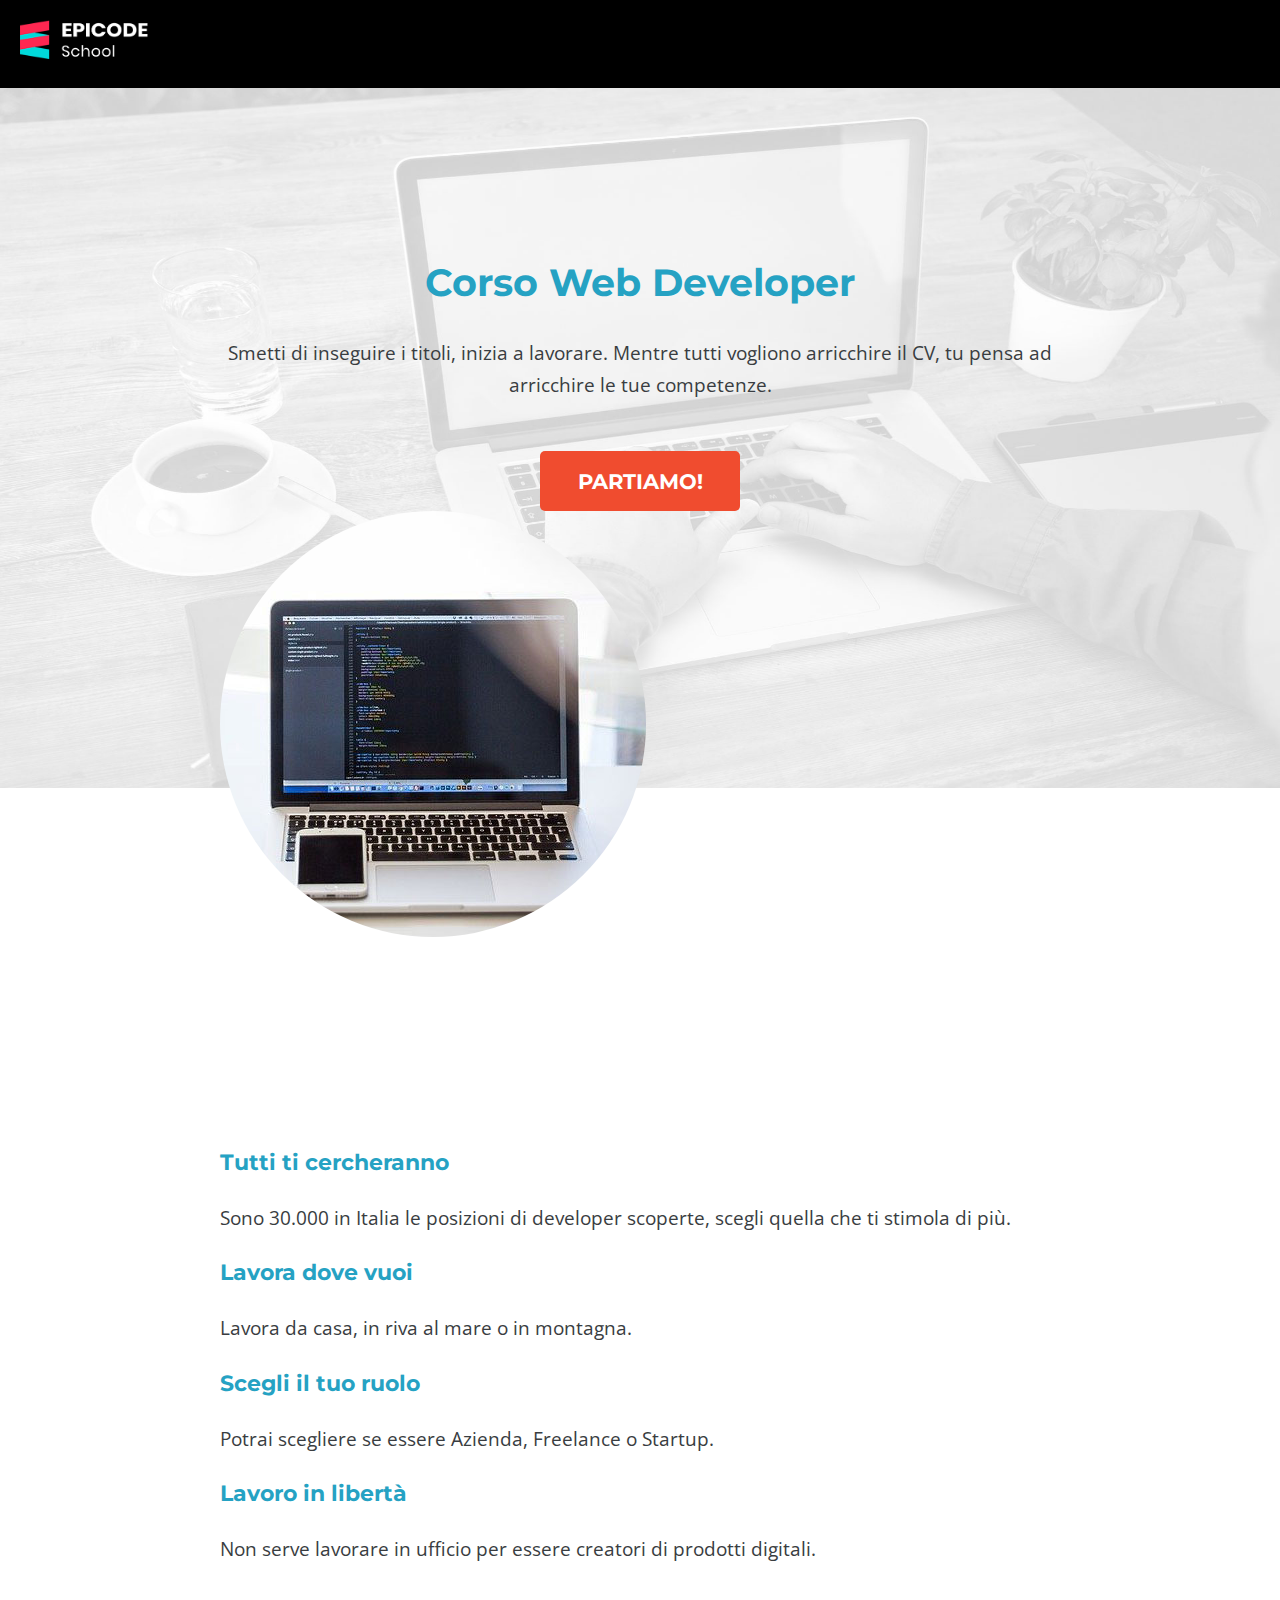
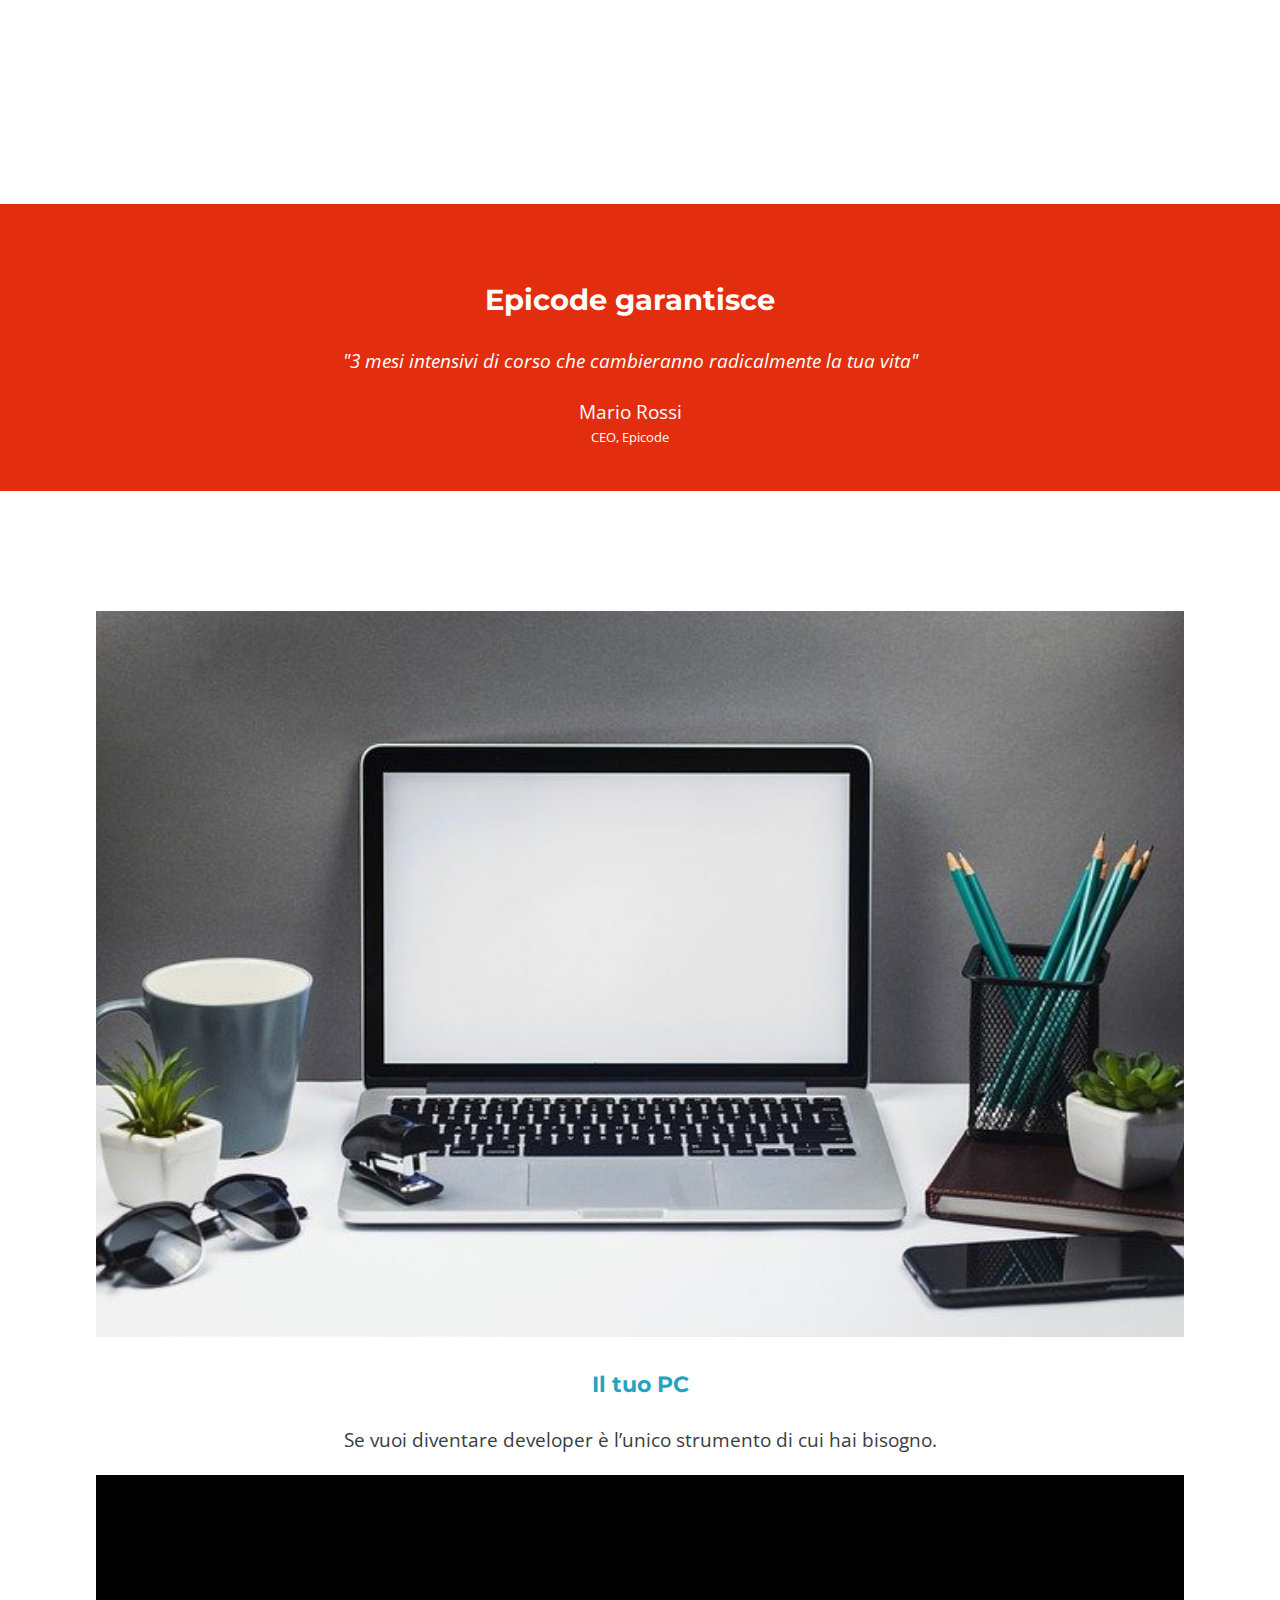
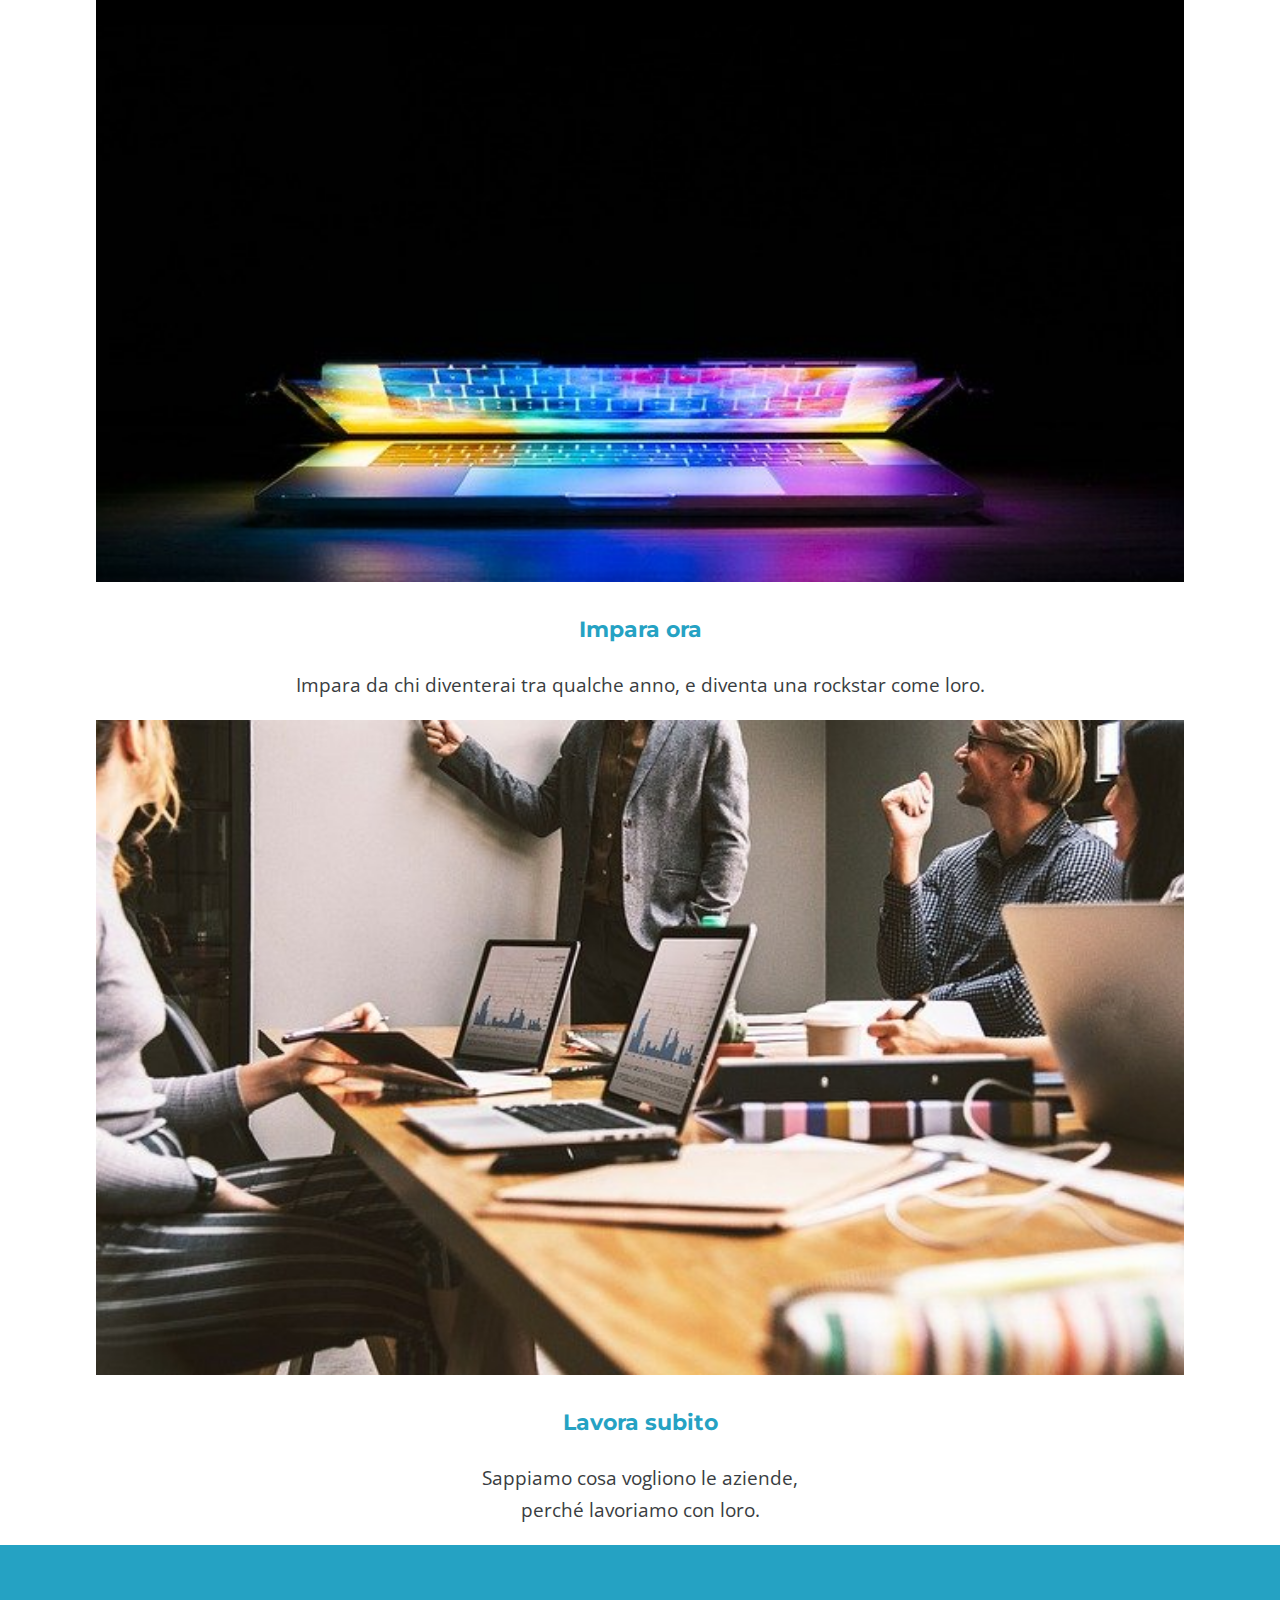
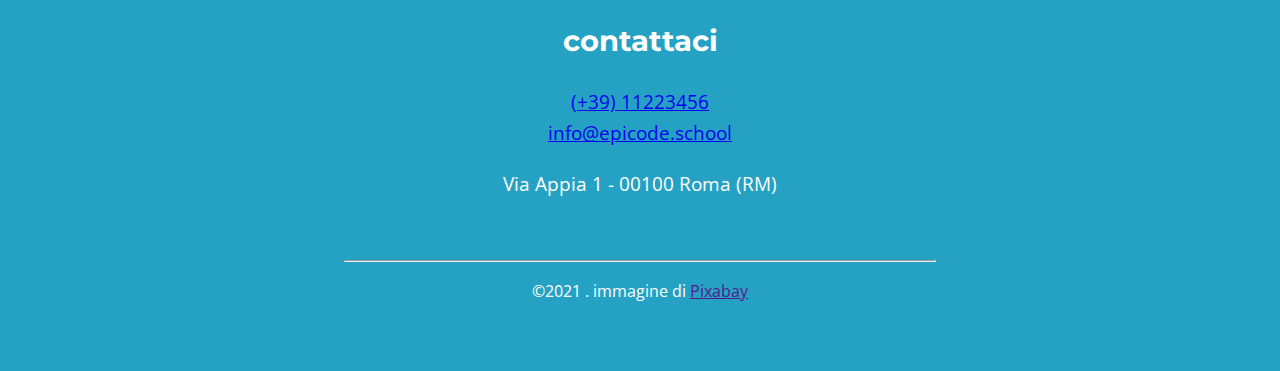
==== projetto desktop/index.descktop.html @ b2435484 "projetto mobile" ====
<!DOCTYPE html>
<html lang="en">

<head>
  <meta charset="UTF-8">
  <meta name="viewport" content="width=device-width, initial-scale=1.0">
  <title>Corso Web Developer - Epicode school</title>

  <!-- ////google font -->

  <link rel="preconnect" href="https://fonts.googleapis.com">
  <link rel="preconnect" href="https://fonts.gstatic.com" crossorigin>
  <link href="https://fonts.googleapis.com/css2?family=Montserrat:wght@600;700&display=swap" rel="stylesheet">

  <link rel="preconnect" href="https://fonts.googleapis.com">
  <link rel="preconnect" href="https://fonts.gstatic.com" crossorigin>
  <link
    href="https://fonts.googleapis.com/css2?family=Open+Sans:ital,wght@0,400;0,500;0,600;0,700;0,800;1,400;1,500&display=swap"
    rel="stylesheet">

  <!-- /////font awesome -->

  <link rel="stylesheet" href="https://cdnjs.cloudflare.com/ajax/libs/font-awesome/6.4.2/css/all.min.css"
    integrity="sha512-z3gLpd7yknf1YoNbCzqRKc4qyor8gaKU1qmn+CShxbuBusANI9QpRohGBreCFkKxLhei6S9CQXFEbbKuqLg0DA=="
    crossorigin="anonymous" referrerpolicy="no-referrer" />

  <link rel="stylesheet" href="assets/css/reset.css">
  <link rel="stylesheet" href="assets/css/style.css">

</head>

<body>

  <header>
    <img src="assets/img/logo.png" alt="logoepicde" id="logo">
  </header>
  <main>

    <div id="prmdiv">
      <div id="secdiv">

        <h1>Corso Web Developer</h2>
          <p id="primop">
            Smetti di inseguire i titoli, inizia a lavorare. Mentre tutti vogliono arricchire il CV, tu pensa ad
            arricchire le tue competenze.
          </p>
          <br>
          <input type="button" value="PARTIAMO!" id="b">
      </div>
      <section>
        <img src="assets/img/notebook.jpg" alt="notebook" id="notebook">

        <h3 id="secm">Tutti ti cercheranno
        </h3>
        <p>
          Sono 30.000 in Italia le posizioni di developer scoperte, scegli quella che ti stimola di più.
        </p>
      
        <h3>
          Lavora dove vuoi
        </h3>
        <p>
          Lavora da casa, in riva al mare o in montagna.
        </p>
       
        <h3>Scegli il tuo ruolo</h3>
        <p>Potrai scegliere se essere Azienda, Freelance o Startup.</p>

        <h3>
          Lavoro in libertà
        </h3>
        <p>Non serve lavorare in ufficio per essere creatori di prodotti digitali.</p>
      </section>

    </div>

  </main>
  <aside>
    <section id="sec2">
      <h2 id="sech">Epicode garantisce</h2>

        <p>
          <i>"3 mesi intensivi di corso che cambieranno radicalmente la tua vita"</i>
        </p>
        <p id="sec2p">Mario Rossi</p>
        <p id="secp">CEO, Epicode</p>
    </section>
    <section id="sec3">
      <div>
        <img src="assets/img/foto1.jpg" alt="desk"
        id="desck">
        <h3>Il tuo PC</h3>
        <p>Se vuoi diventare developer è l’unico strumento di cui hai bisogno.</p>
      </div>
      <div>
        <img src="assets/img/foto2.jpg" alt="laptop" id="desck">
        <h3>Impara ora</h3>
        <p>
          Impara da chi diventerai tra qualche anno, e diventa una rockstar come loro.
        </p>
      </div>
      <div>
        <img src="assets/img/foto3.jpg" alt="reunione" id="desck">
        <h3>Lavora subito</h3>
        <p> Sappiamo cosa vogliono le aziende,<br>perché lavoriamo con loro.</p>
      </div>
    </section>
  </aside>
  <footer>
    <h2 id="sech">contattaci</h2>
 
      <adress>
        <a href="3397164760"><i class="fa fa-phone-square" aria-hidden="true"></i>
           (+39) 11223456</a><br>
        <a href="achrafelabdllaoui2@gmail.com"> <i class="fa fa-envelope" aria-hidden="true"></i>
           info@epicode.school</a>
        <p><i class="fa fa-external-link-square" aria-hidden="true"></i>
           Via Appia 1 - 00100 Roma (RM)</p>
      </adress>
      <br>

    <hr>

    <p id="pfoot">
      ©2021 . immagine di <a href="">Pixabay</a>
    </p>

  </footer>
</body>

</html>
---- projetto desktop/assets/css/style.css ----
/* Your styles here */
header{
  background-color: black;
  padding: 20px;
 }


 /* ////main/////// */
 main{
  padding: 200px;

  background-image: url(../img/banner.jpg);
  background-size: 100% 700px;
  background-repeat: no-repeat;
 }
 #secdiv{
  text-align: center;
 }
 
 #logo{
   width: 10vw;
 }

 #prmdiv{
  padding: 20px;
 }

 #secdiv{

  margin-top: -80px;
 }

 h1,h2,h3,h4,h5{
  font-family: 'Montserrat', sans-serif ;
  color: #25a2c3 ;
  line-height: 1.5;
  font-weight: bold;
 }



 #b{
  background-color: #f04c2f ;
  color: white;
  font-family: 'Montserrat', sans-serif;
  font-size: 1.3rem;
  font-weight: bold;
  border: none;
  border-radius: 5px;
  width: 200px;
  height: 60px;
 }

#secm{
 margin-top: 200px;
 }


 #notebook{
  border-radius: 350px;
 }

 #secp{
  margin-top: -20px;
 }

 /* ///////aside///// */

 #sec2{
  background-color: #e22d0e;
  color: white;
  padding-top: 50px;
  padding-left: 30px;
  padding-right: 50px;
  padding-bottom: 30px;
  text-align: center;
  margin-bottom: 40px;
 }

 #sech{
  color: white;


 }

#secp{
font-size: small;
}

#sec3{
  padding-top: 80px;

  text-align: center;
}

#desck{
  width: 85vw;
  border: #dee1e3;
}

/* //////////footer///// */

footer{
  background-color: #25a2c3;
  text-align: center;
  color: white;
padding: 50px;
}

hr{
  width: 50%;
}
 #pfoot{
  font-size: 1rem;
 }
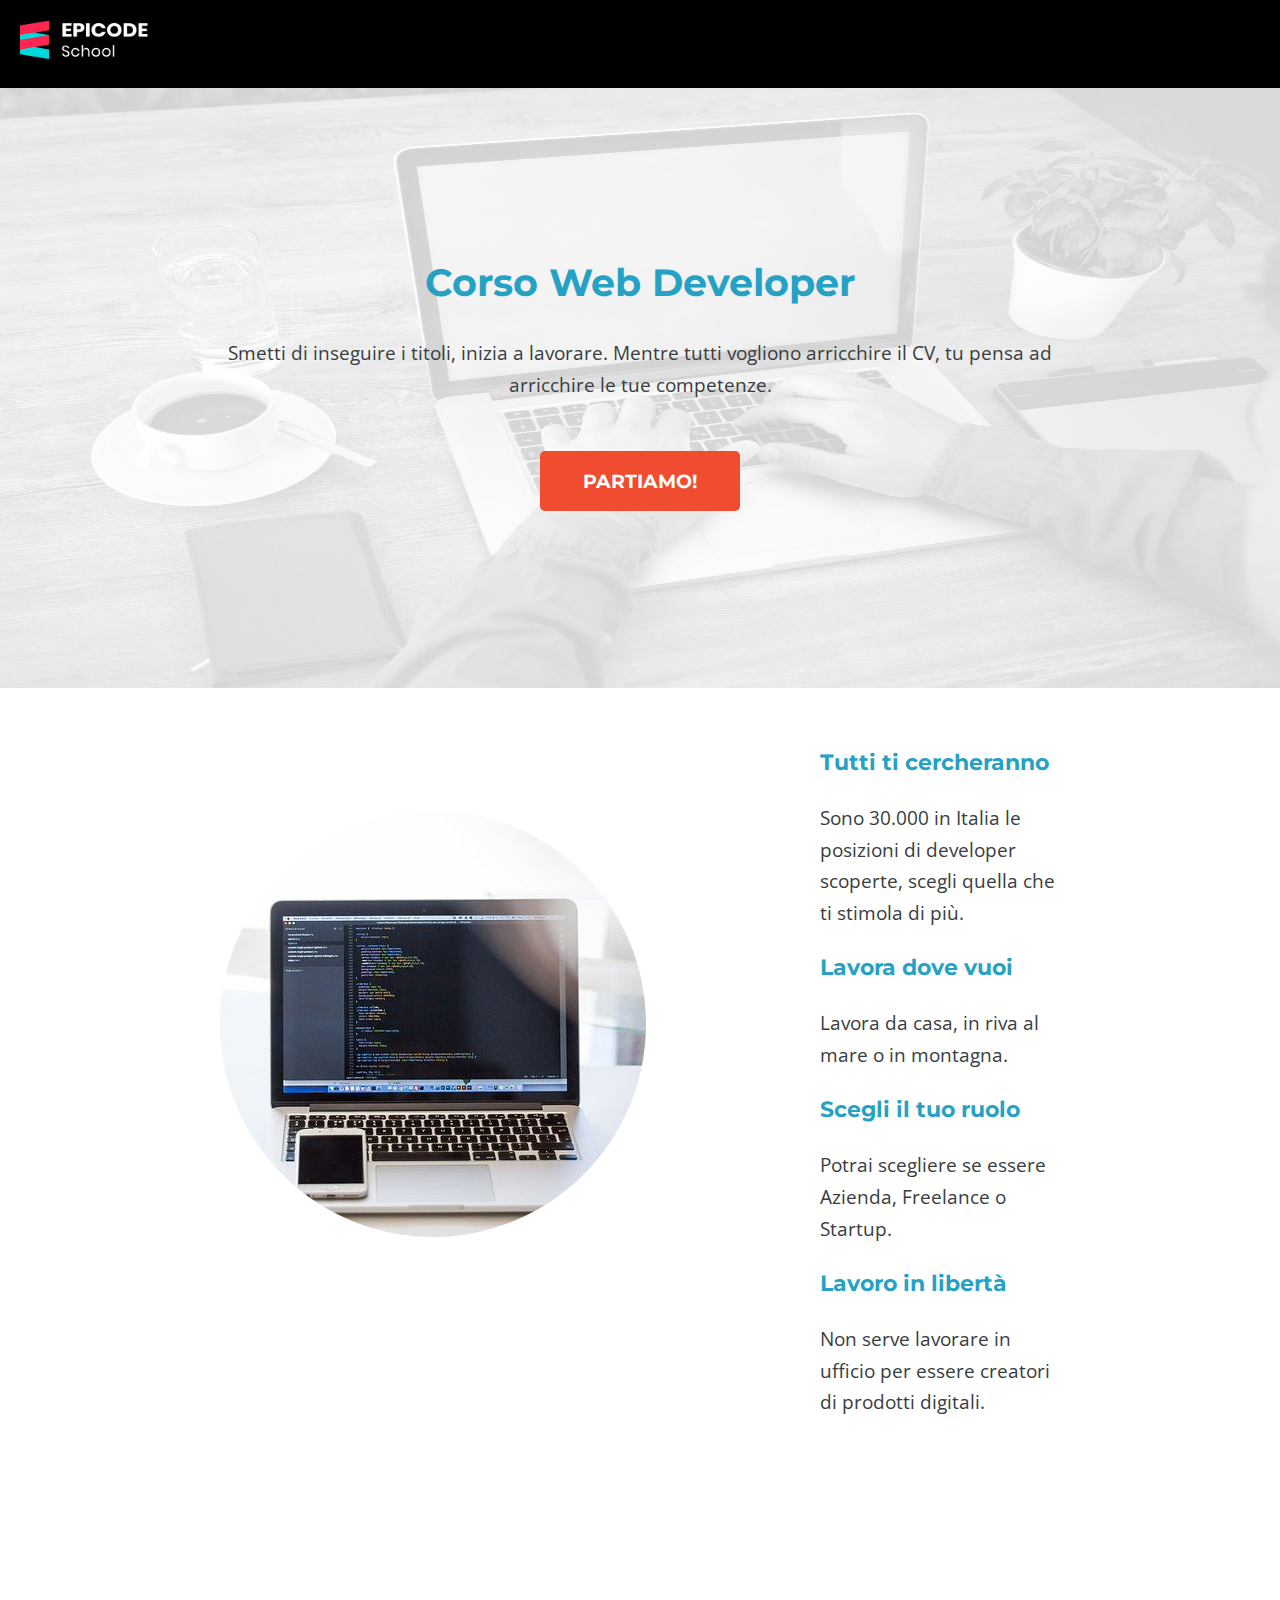
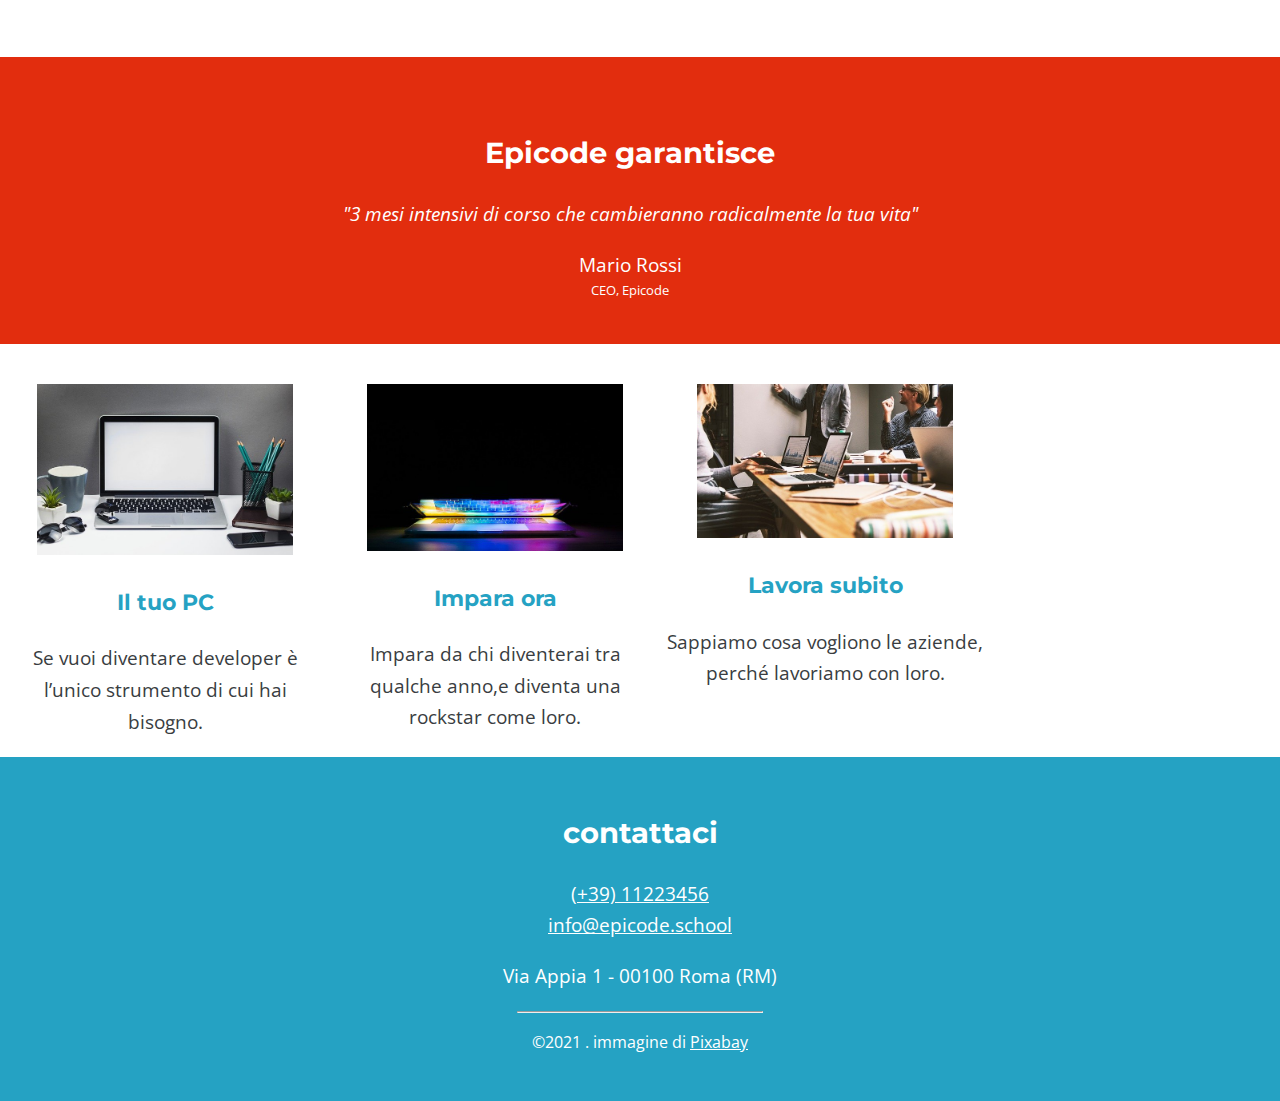
==== commit 8782e890: "projetto desktop" ====
--- a/projetto desktop/index.descktop.html
+++ b/projetto desktop/index.descktop.html
@@ -49,32 +49,37 @@
       </div>
       <section>
         <img src="assets/img/notebook.jpg" alt="notebook" id="notebook">
-
-        <h3 id="secm">Tutti ti cercheranno
-        </h3>
-        <p>
-          Sono 30.000 in Italia le posizioni di developer scoperte, scegli quella che ti stimola di più.
-        </p>
-      
-        <h3>
-          Lavora dove vuoi
-        </h3>
-        <p>
-          Lavora da casa, in riva al mare o in montagna.
-        </p>
-       
-        <h3>Scegli il tuo ruolo</h3>
-        <p>Potrai scegliere se essere Azienda, Freelance o Startup.</p>
-
-        <h3>
-          Lavoro in libertà
-        </h3>
-        <p>Non serve lavorare in ufficio per essere creatori di prodotti digitali.</p>
+<div id="pipo">
+  
+          <h3 id="secm">Tutti ti cercheranno
+          </h3>
+          <p>
+            Sono 30.000 in Italia le posizioni di developer scoperte, scegli quella che ti stimola di più.
+          </p>
+  
+          <h3>
+            Lavora dove vuoi
+          </h3>
+          <p>
+            Lavora da casa, in riva al mare o in montagna.
+          </p>
+  
+          <h3>Scegli il tuo ruolo</h3>
+          <p>Potrai scegliere se essere Azienda, Freelance o Startup.</p>
+  
+          <h3>
+            Lavoro in libertà
+          </h3>
+          <p>Non serve lavorare in ufficio per essere creatori di prodotti digitali.</p>
+</div>
       </section>
 
     </div>
 
   </main>
+
+  <!-- /////////// -->
+
   <aside>
     <section id="sec2">
       <h2 id="sech">Epicode garantisce</h2>
@@ -84,28 +89,48 @@
         </p>
         <p id="sec2p">Mario Rossi</p>
         <p id="secp">CEO, Epicode</p>
-    </section>
+
+
+      </aside>
+   
+   
+        <!-- </section>////// -->
+
+
     <section id="sec3">
-      <div>
+
+      <div class="piw">
         <img src="assets/img/foto1.jpg" alt="desk"
         id="desck">
         <h3>Il tuo PC</h3>
-        <p>Se vuoi diventare developer è l’unico strumento di cui hai bisogno.</p>
+        <p >Se vuoi diventare developer è
+  l’unico strumento di cui hai 
+      bisogno.</p>
       </div>
-      <div>
+
+      <!-- // -->
+
+      <div class="piw">
         <img src="assets/img/foto2.jpg" alt="laptop" id="desck">
         <h3>Impara ora</h3>
-        <p>
-          Impara da chi diventerai tra qualche anno, e diventa una rockstar come loro.
+        <p >
+      
+      Impara da chi diventerai tra 
+      qualche anno,e diventa una rockstar come loro.
         </p>
       </div>
-      <div>
+
+      <!-- // -->
+      <div class="piw">
         <img src="assets/img/foto3.jpg" alt="reunione" id="desck">
         <h3>Lavora subito</h3>
-        <p> Sappiamo cosa vogliono le aziende,<br>perché lavoriamo con loro.</p>
+        <p > Sappiamo cosa vogliono le aziende,<br>perché lavoriamo con loro.</p>
       </div>
+
     </section>
-  </aside>
+
+
+  <!-- /////////////// -->
   <footer>
     <h2 id="sech">contattaci</h2>
  
@@ -117,10 +142,7 @@
         <p><i class="fa fa-external-link-square" aria-hidden="true"></i>
            Via Appia 1 - 00100 Roma (RM)</p>
       </adress>
-      <br>
-
     <hr>
-
     <p id="pfoot">
       ©2021 . immagine di <a href="">Pixabay</a>
     </p>
--- a/projetto desktop/assets/css/style.css
+++ b/projetto desktop/assets/css/style.css
@@ -10,7 +10,7 @@
   padding: 200px;
 
   background-image: url(../img/banner.jpg);
-  background-size: 100% 700px;
+  background-size: 100% 600px;
   background-repeat: no-repeat;
  }
  #secdiv{
@@ -43,14 +43,17 @@
   background-color: #f04c2f ;
   color: white;
   font-family: 'Montserrat', sans-serif;
-  font-size: 1.3rem;
+  font-size: 1.2rem;
   font-weight: bold;
   border: none;
   border-radius: 5px;
   width: 200px;
   height: 60px;
  }
-
+#pipo{
+  margin-left: 600px;
+  margin-top: -700px;
+}
 #secm{
  margin-top: 200px;
  }
@@ -58,6 +61,7 @@
 
  #notebook{
   border-radius: 350px;
+  margin-top: 300px;
  }
 
  #secp{
@@ -88,15 +92,32 @@
 }
 
 #sec3{
-  padding-top: 80px;
 
-  text-align: center;
+
+margin: 0 auto;
+/* width: 85%; */
+
+
 }
 
 #desck{
-  width: 85vw;
+  width: 20vw;
   border: #dee1e3;
 }
+
+/* /////section/// */
+
+
+.piw{
+  margin: 0 auto;
+margin-left: 5px;
+display: inline-block;
+text-align: center;
+vertical-align: top;
+width: 25vw;
+}
+
+
 
 /* //////////footer///// */
 
@@ -104,12 +125,15 @@
   background-color: #25a2c3;
   text-align: center;
   color: white;
-padding: 50px;
+padding: 30px;
 }
 
 hr{
-  width: 50%;
+  width: 20%;
 }
  #pfoot{
   font-size: 1rem;
  }
+ a{
+  color: white;
+ }
